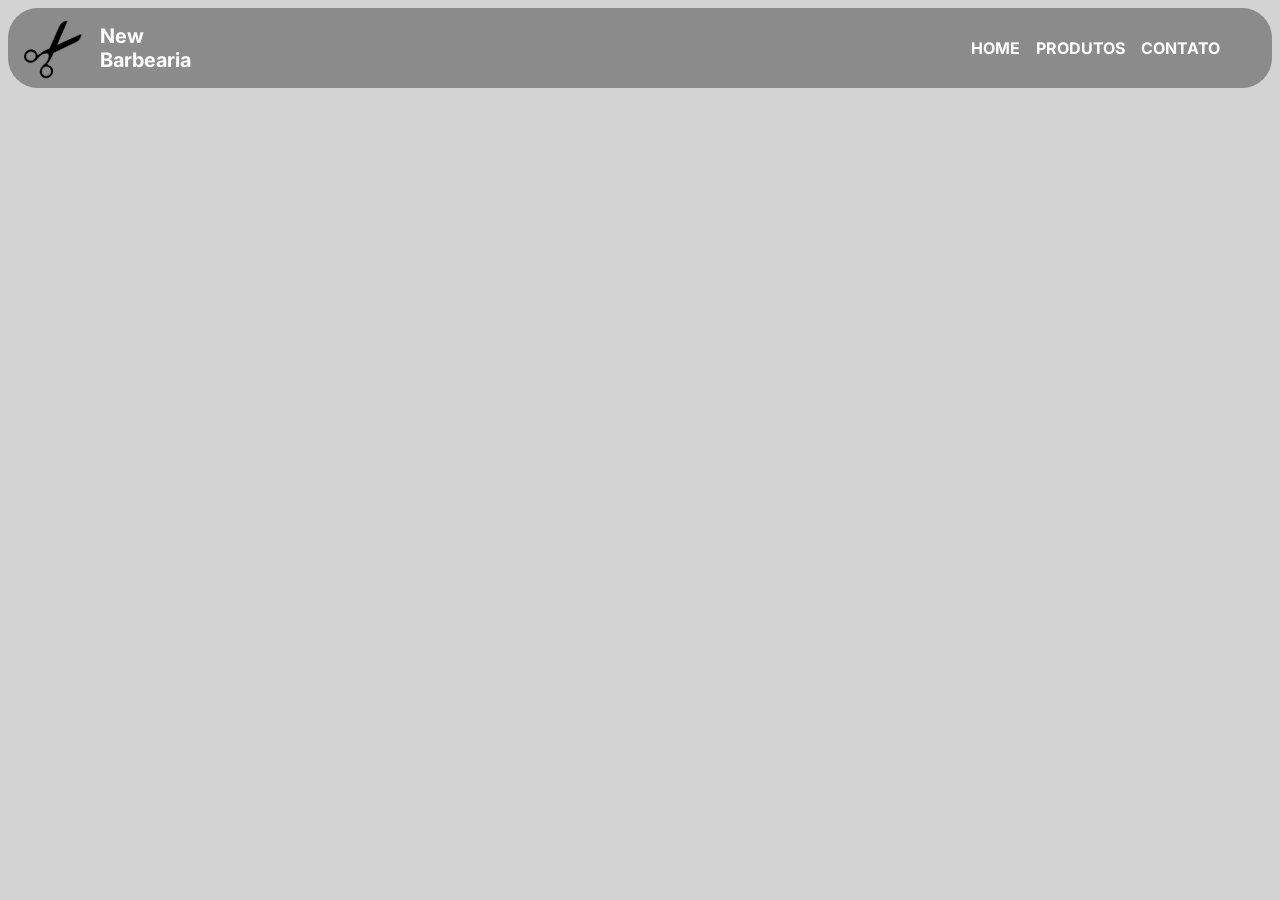
==== produtos.html @ 8ad3593a "finalizando página inicial" ====
<!DOCTYPE html>
<html lang="pt-BR">
<head>
    <meta charset="UTF-8">
    <meta name="viewport" content="width=device-width, initial-scale=1.0">
    <title>Produtos</title>

        <link rel="preconnect" href="https://fonts.googleapis.com">
    <link rel="preconnect" href="https://fonts.gstatic.com" crossorigin>

    <link rel="stylesheet" href="style.css">
    <link href="https://fonts.googleapis.com/css2?family=Inter:ital,opsz,wght@0,14..32,100..900;1,14..32,100..900&display=swap" rel="stylesheet">
</head>
<body>
    <header>
        <img src="img/tesoura.png" alt="ícone da barbearia" class="img_icon">

        <div class="titulo">
            <p>New</p>
            <p>Barbearia</p>
        </div>

        <nav>
            <a href="index.html">HOME</a>
            <a href="produtos.html">PRODUTOS</a>
            <a href="">CONTATO</a>
        </nav>
    </header>
</body>
</html>
---- style.css ----
*{
    padding: 0px;
    margin: 0px;
    font-family: 'Inter', sans-serif;
}



header{
    background: #8b8b8b;
    border-radius: 30px;
    margin: 8px 8px 0px 8px;
    padding: 16px 16px;

    display: flex;
    align-items: center;

    color: white;
    font-weight: bolder;

    img{
        width: 60px;
        transform: rotate(-45deg);
        margin-right: 16px;
    }
    img:hover{
        cursor: pointer;
        transform: rotate(45deg);
    }

    .titulo{
        font-size: 20px;
    }

    a{
        text-decoration: none;
        color: white;
    }
    a:hover{
        transform: translateY(-3px);
        color: #272727;
    }
    nav{
        position: absolute;
        right: 60px;

        display: flex;
        gap : 16px;
    }
}
body{
    background-color: lightgrey;
}
.containerCards{
    display: flex;
    gap: 16px;
    justify-content: center;
    padding: 100px;

    background-image: url('img/bg01.png');
    background-repeat: no-repeat;
    background-position: right;
    background-size: 920px;
}

.card{
    border: 4px solid grey;

    height: 350px;
    width: 250px;
    border-radius: 8px;

    display: flex;
    flex-direction: column;
    justify-content: space-around;
    align-items: center;

    background-color: #ffffffff;
    .p_titulo{
        font-size: 24px;
        font-weight: bolder;
        text-align: center;
    }
    .p_subtitle{
        font-size: 16px;
        text-align: center;
    }
    .p_valor{
        font-weight: bolder;
        font-size: 24px;
        text-align: center;
    }
}

.card:hover{
    transform: translateY(-8px);
    border: 4px solid #454545;
}

.tamanho_img{
    height: 150px;
}
.tamanho_img2{
    width: 120px;
}

.containerAssinatura{
    background: #454545;
    padding: 100px 350px 0px;

    display: flex;
    justify-content: space-between;

    .p_assinatura{
        font-size: 24px;
        color: white;
        font-weight: bolder;
        margin-bottom: 16px;
    }
    img{
        height: 250px;
    }
    li{
        color: white;
        margin: 0px 0px 8px 36px;

    }
    li:hover{
        cursor: pointer;
    }
    .btn_assinatura{
        padding: 8px 16px;
        border: 2px solid white;
        border-radius: 30px;
        font-size: 16px;
        font-weight: bolder;
        margin: 16px 0px 0px 90px;
        background: transparent;
        color: white;
        cursor: pointer;
    }
    .btn_assinatura:hover{
        background: white;
        color: #454545;
    }
}
.mapaContainer{
    padding: 60px 0px;

    display : flex;
    flex-direction: column;
    justify-content: center;
    align-items: center;

    background-image: url('img/bg_maps.jpg');
    background-repeat: repeat;
    background-size:500px;

    h3{
        font-size: 36px;
    }
    p{
        padding: 20px 0px;
    }
}

footer{
    padding: 100px 0px 350px 0px;
    background-image: url('img/img_footer.jpg');
    background-repeat: no-repeat;
    background-size: 100%;

    .footer_container{
        margin-left: 150px;
        background-color: #454545;
        padding: 16px;
        width: 500px;
        border-radius: 8px;

        display: flex;
        flex-direction: column;
        justify-content: center;
        align-items: center;
    }
    h2{
        color: white;
        font-size: 36px;
        margin-bottom: 16px;
    }

    .btn_footer{
        width: 200px;
        padding:  8px 16px;
        border-radius: 30px;
        border: 2px solid transparent;
        font-weight: bolder;
        color: #454545; 
    }
    .btn_footer:hover{
        border: 2px solid white;
        background:  #454545;
        color: white;
        cursor: pointer;
    }
}
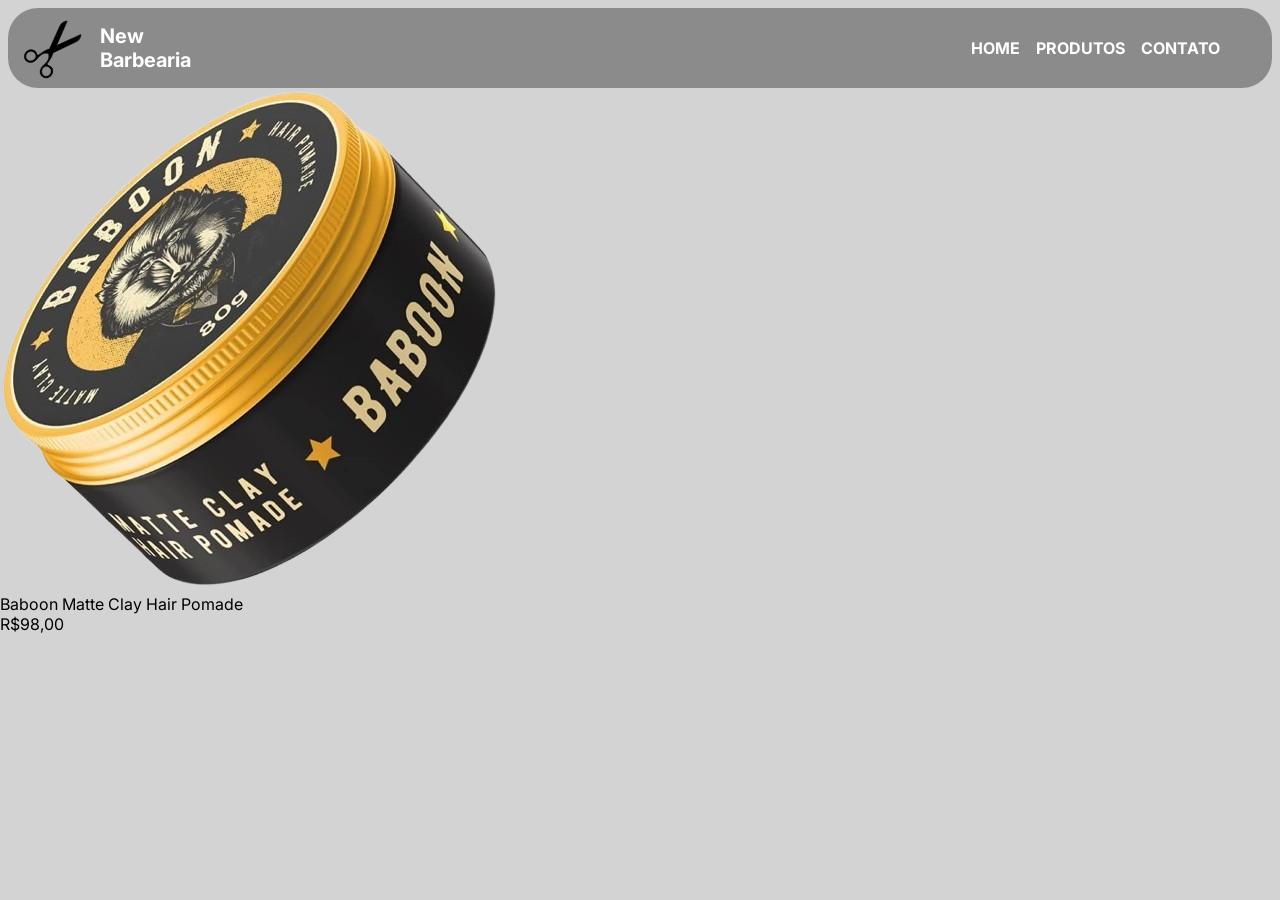
==== commit 97a37656: "refatoração de arquivos css" ====
--- a/produtos.html
+++ b/produtos.html
@@ -8,7 +8,7 @@
         <link rel="preconnect" href="https://fonts.googleapis.com">
     <link rel="preconnect" href="https://fonts.gstatic.com" crossorigin>
 
-    <link rel="stylesheet" href="style.css">
+    <link rel="stylesheet" href="styles/index.css">
     <link href="https://fonts.googleapis.com/css2?family=Inter:ital,opsz,wght@0,14..32,100..900;1,14..32,100..900&display=swap" rel="stylesheet">
 </head>
 <body>
@@ -26,5 +26,13 @@
             <a href="">CONTATO</a>
         </nav>
     </header>
+
+    <main>
+        <div class="card_produto">
+            <img src="img/produto1.png" alt="Produto pomada capilar">
+            <p class="nome_produto">Baboon Matte Clay Hair Pomade</p>
+            <p class="valor_produto">R$98,00</p>
+        </div>
+    </main>
 </body>
 </html>
--- a/styles/index.css
+++ b/styles/index.css
@@ -0,0 +1,11 @@
+@import url('global.css');
+@import url('cabecalho.css');
+@import url('cards.css');
+@import url('assinatura.css');
+@import url('mapa.css');
+@import url('rodape.css');
+
+
+body{
+    background-color: lightgrey;
+}
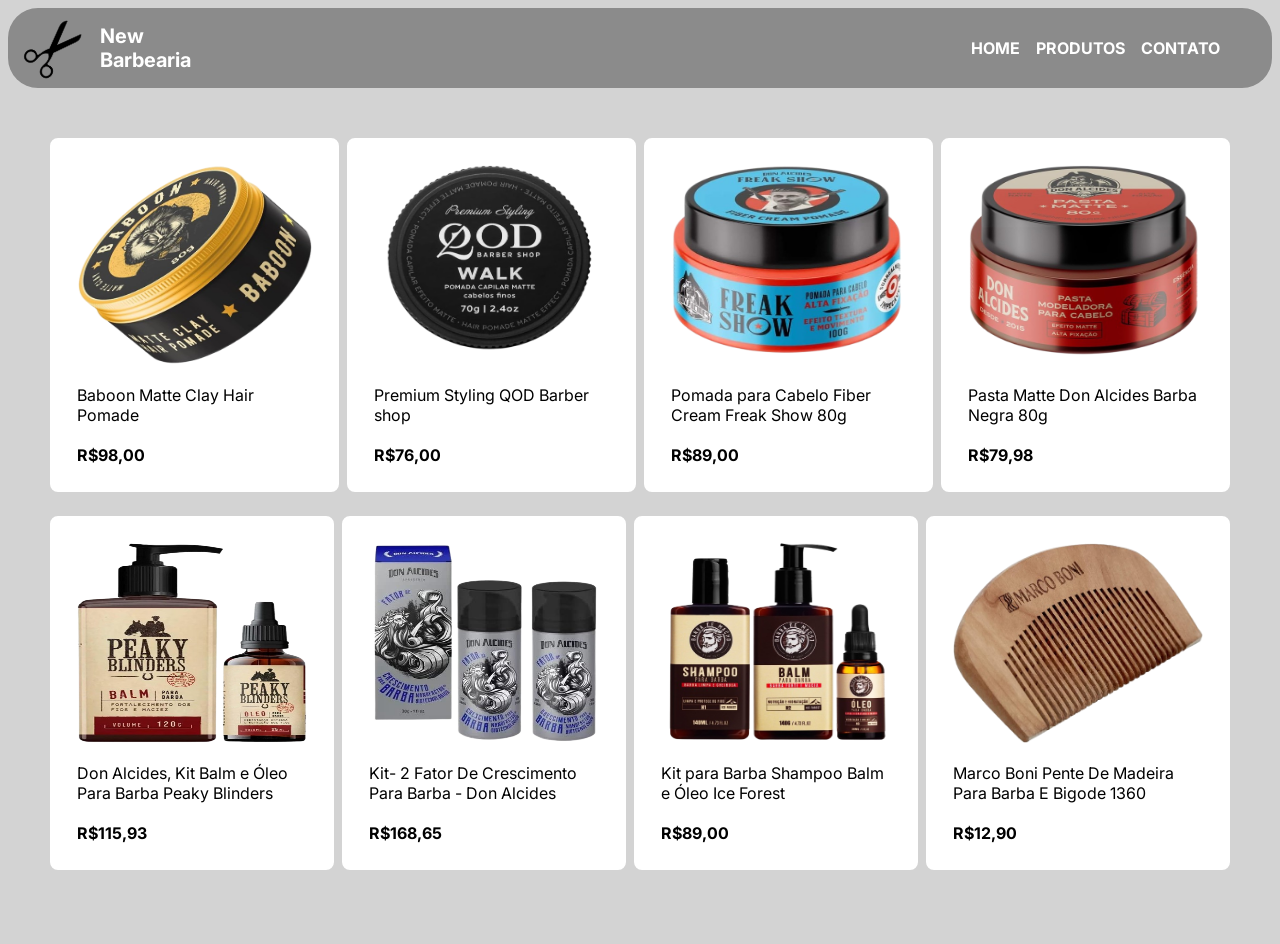
==== commit adf268b3: "criando página de produtos" ====
--- a/produtos.html
+++ b/produtos.html
@@ -28,10 +28,57 @@
     </header>
 
     <main>
-        <div class="card_produto">
-            <img src="img/produto1.png" alt="Produto pomada capilar">
-            <p class="nome_produto">Baboon Matte Clay Hair Pomade</p>
-            <p class="valor_produto">R$98,00</p>
+        <div class="main_container">
+            <div class="card_produto">
+                <img src="img/produtos/produto1.png" alt="Produto pomada capilar">
+                <p class="nome_produto">Baboon Matte Clay Hair Pomade</p>
+                <p class="valor_produto">R$98,00</p>
+            </div>
+
+            <div class="card_produto">
+                <img src="img/produtos/produto2.png" alt="Produto pomada capilar">
+                <p class="nome_produto">Premium Styling QOD Barber shop</p>
+                <p class="valor_produto">R$76,00</p>
+            </div>
+
+            <div class="card_produto">
+                <img src="img/produtos/produto3.png" alt="Produto pomada capilar">
+                <p class="nome_produto">Pomada para Cabelo Fiber Cream Freak Show 80g</p>
+                <p class="valor_produto">R$89,00</p>
+            </div>
+
+            <div class="card_produto">
+                <img src="img/produtos/produto4.png" alt="Produto pomada capilar">
+                <p class="nome_produto">Pasta Matte Don Alcides Barba Negra 80g</p>
+                <p class="valor_produto">R$79,98</p>
+            </div>
+        </div>
+
+        <div class="main_container">
+
+            <div class="card_produto">
+                <img src="img/produtos/produto5.png" alt="Produto pomada capilar">
+                <p class="nome_produto">Don Alcides, Kit Balm e Óleo Para Barba Peaky Blinders</p>
+                <p class="valor_produto">R$115,93</p>
+            </div>
+
+            <div class="card_produto">
+                <img src="img/produtos/produto6.png" alt="Produto pomada capilar">
+                <p class="nome_produto">Kit- 2 Fator De Crescimento Para Barba - Don Alcides</p>
+                <p class="valor_produto">R$168,65</p>
+            </div>
+
+            <div class="card_produto">
+                <img src="img/produtos/produto7.png" alt="Produto pomada capilar">
+                <p class="nome_produto">Kit para Barba Shampoo Balm e Óleo Ice Forest</p>
+                <p class="valor_produto">R$89,00</p>
+            </div>
+
+            <div class="card_produto">
+                <img src="img/produtos/produto8.png" alt="Produto pomada capilar">
+                <p class="nome_produto">Marco Boni Pente De Madeira Para Barba E Bigode 1360</p>
+                <p class="valor_produto">R$12,90</p>
+            </div>
         </div>
     </main>
 </body>
--- a/styles/index.css
+++ b/styles/index.css
@@ -5,6 +5,8 @@
 @import url('mapa.css');
 @import url('rodape.css');
 
+@import url('produtos.css');
+
 
 body{
     background-color: lightgrey;
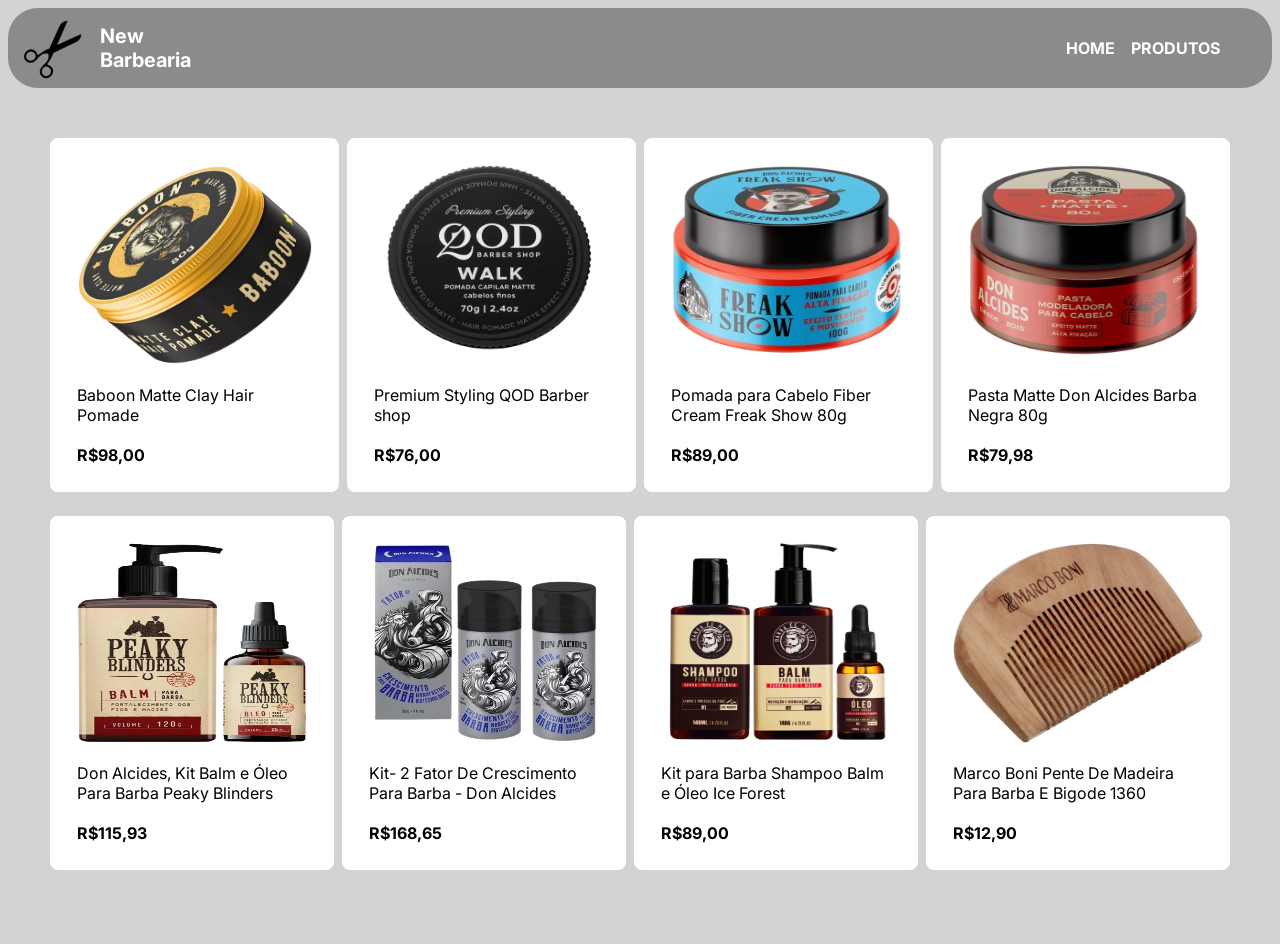
==== commit 753aef1d: "ajustes finais" ====
--- a/produtos.html
+++ b/produtos.html
@@ -23,7 +23,6 @@
         <nav>
             <a href="index.html">HOME</a>
             <a href="produtos.html">PRODUTOS</a>
-            <a href="">CONTATO</a>
         </nav>
     </header>
 
--- a/styles/index.css
+++ b/styles/index.css
@@ -10,4 +10,5 @@
 
 body{
     background-color: lightgrey;
+    scroll-behavior: smooth;
 }
